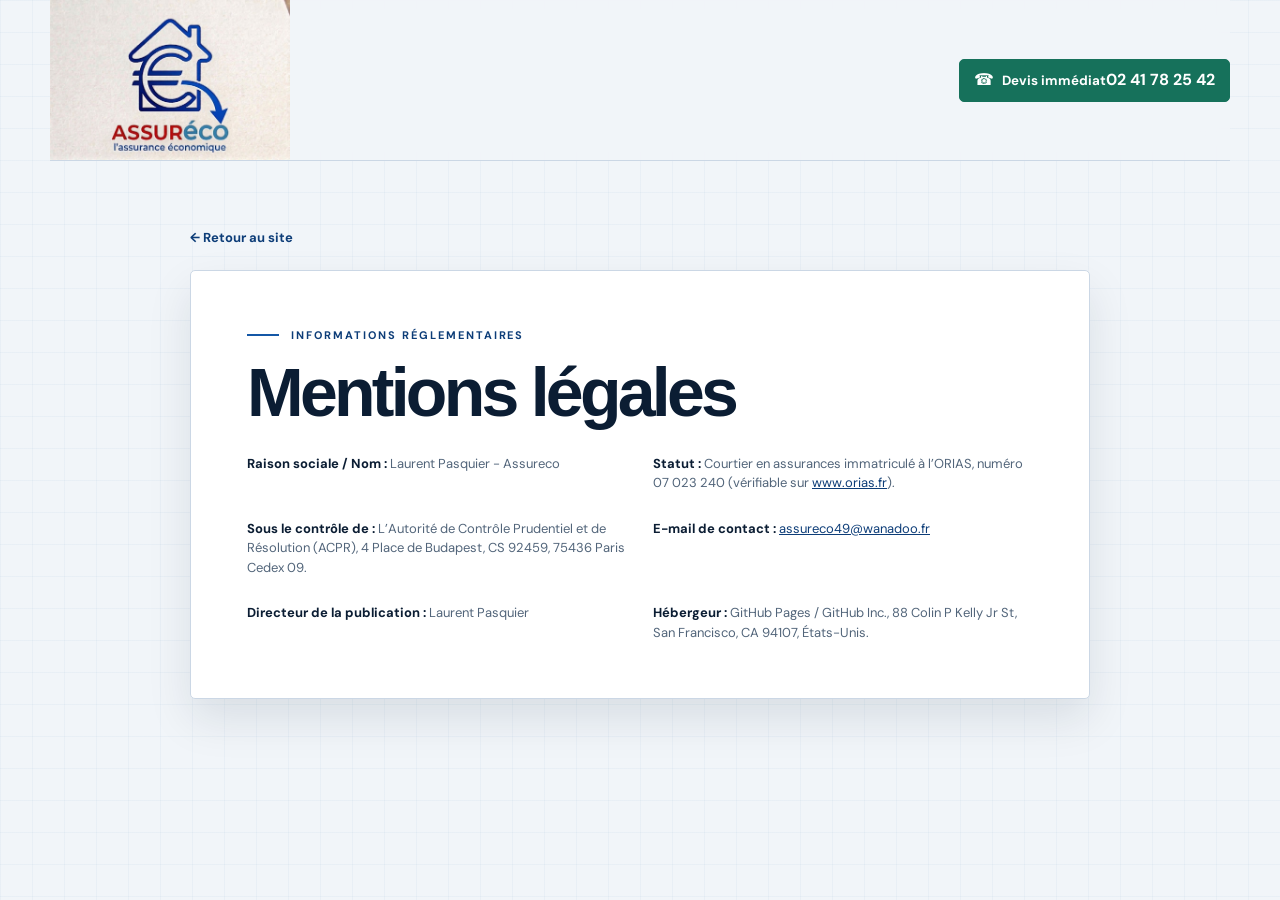
==== mentions-legales.html @ 86e26845 "Integrate complete Assureco logo sitewide" ====
<!doctype html>
<html lang="fr" class="taste-variant">
  <head>
    <meta charset="UTF-8" />
    <meta name="viewport" content="width=device-width, initial-scale=1.0" />
    <meta name="description" content="Mentions légales d’Assuréco, courtier en assurances indépendant." />
    <title>Mentions légales | Assuréco</title>
    <link rel="stylesheet" href="styles.css" />
    <link rel="stylesheet" href="taste-variant.css" />
  </head>
  <body>
    <header class="site-header">
      <a class="brand" href="index.html?variant=taste#accueil" aria-label="Assuréco, retour à l’accueil"><img class="brand-logo" src="assets/logo-assureco-complet.jpg" alt="Assuréco — L’assurance économique" width="1024" height="683" /></a>
      <a class="header-call" href="tel:+33241782542"><span aria-hidden="true">☎</span><span><small>Devis immédiat</small><strong>02 41 78 25 42</strong></span></a>
    </header>
    <main class="legal-document">
      <a class="text-link" href="index.html?variant=taste#accueil">← Retour au site</a>
      <article>
        <p class="eyebrow">Informations réglementaires</p>
        <h1>Mentions légales</h1>
        <div class="legal-content">
          <p><strong>Raison sociale / Nom :</strong> Laurent Pasquier - Assureco</p>
          <p><strong>Statut :</strong> Courtier en assurances immatriculé à l’ORIAS, numéro 07 023 240 (vérifiable sur <a href="https://www.orias.fr" target="_blank" rel="noreferrer">www.orias.fr</a>).</p>
          <p><strong>Sous le contrôle de :</strong> L’Autorité de Contrôle Prudentiel et de Résolution (ACPR), 4 Place de Budapest, CS 92459, 75436 Paris Cedex 09.</p>
          <p><strong>E-mail de contact :</strong> <a href="mailto:assureco49@wanadoo.fr">assureco49@wanadoo.fr</a></p>
          <p><strong>Directeur de la publication :</strong> Laurent Pasquier</p>
          <p><strong>Hébergeur :</strong> GitHub Pages / GitHub Inc., 88 Colin P Kelly Jr St, San Francisco, CA 94107, États-Unis.</p>
        </div>
      </article>
    </main>
  </body>
</html>
---- styles.css ----
@import url('https://fonts.googleapis.com/css2?family=DM+Sans:wght@400;500;600;700&family=Playfair+Display:wght@600;700&display=swap');

:root {
  --ink: #11233f;
  --ink-soft: #2c4262;
  --muted: #657084;
  --blue: #2d5bff;
  --blue-dark: #1f45ce;
  --blue-pale: #eaf0ff;
  --green: #15803d;
  --paper: #f7f6f2;
  --white: #ffffff;
  --line: #dce2ec;
  --shadow: 0 18px 44px rgba(17, 35, 63, 0.08);
  --radius-lg: 28px;
  --radius-md: 18px;
  --radius-sm: 12px;
}

* { box-sizing: border-box; }
html { scroll-behavior: smooth; }
body {
  margin: 0;
  min-width: 320px;
  background: var(--paper);
  color: var(--ink);
  font-family: 'DM Sans', system-ui, sans-serif;
  line-height: 1.5;
}
body::before {
  position: fixed;
  z-index: -1;
  inset: 0;
  opacity: 0.22;
  pointer-events: none;
  content: '';
  background-image: radial-gradient(rgba(17, 35, 63, 0.11) 0.7px, transparent 0.7px);
  background-size: 6px 6px;
}

a { color: inherit; }
button, input, select, textarea { font: inherit; }
button, a { -webkit-tap-highlight-color: transparent; }
button { color: inherit; }
:focus-visible { outline: 3px solid rgba(45, 91, 255, 0.45); outline-offset: 3px; }
[hidden] { display: none !important; }

.skip-link {
  position: absolute;
  z-index: 20;
  top: 12px;
  left: 12px;
  padding: 10px 14px;
  border-radius: 8px;
  background: var(--ink);
  color: var(--white);
  transform: translateY(-160%);
}
.skip-link:focus { transform: translateY(0); }

.site-header, main, .site-footer { width: min(1180px, calc(100% - 48px)); margin-inline: auto; }
.site-header {
  display: flex;
  align-items: center;
  justify-content: space-between;
  gap: 28px;
  min-height: 84px;
  border-bottom: 1px solid rgba(17, 35, 63, 0.12);
}
.brand, .footer-brand { display: inline-flex; align-items: center; gap: 10px; text-decoration: none; }
.brand-logo {
  display: block;
  width: 240px;
  max-width: 100%;
  height: auto;
}
.main-nav { display: flex; align-items: center; gap: 28px; font-size: 14px; color: var(--ink-soft); }
.main-nav a { text-decoration: none; }
.main-nav a:hover, .main-nav a:focus-visible, .text-link:hover { color: var(--blue); }
.header-call { display: inline-flex; align-items: center; gap: 8px; padding: 10px 15px; border: 1px solid var(--blue); border-radius: 11px; color: var(--blue); font-weight: 700; text-decoration: none; white-space: nowrap; }
.header-call:hover { background: var(--blue); color: var(--white); }

main { padding-bottom: 48px; }
.hero { display: grid; grid-template-columns: 1.02fr 0.98fr; gap: 58px; align-items: center; padding: 72px 0 62px; }
.eyebrow { display: flex; align-items: center; gap: 12px; margin: 0 0 16px; color: var(--blue-dark); font-size: 11px; font-weight: 700; letter-spacing: 0.18em; text-transform: uppercase; }
.eyebrow::before { width: 32px; height: 2px; background: var(--blue); content: ''; }
h1, h2, h3, p { margin-top: 0; }
h1, h2 { font-family: 'Playfair Display', Georgia, serif; font-weight: 700; letter-spacing: -0.035em; }
h1 { max-width: 620px; margin-bottom: 20px; font-size: clamp(52px, 6.5vw, 86px); line-height: 0.98; }
h1 em, h2 em { color: var(--blue); font-style: normal; }
.hero-lead { margin-bottom: 10px; color: var(--ink-soft); font-size: 22px; font-weight: 600; }
.hero-text { max-width: 500px; margin-bottom: 28px; color: var(--muted); font-size: 16px; }
.hero-actions { display: flex; flex-wrap: wrap; gap: 12px; margin-bottom: 38px; }
.button { display: inline-flex; align-items: center; justify-content: center; gap: 12px; min-height: 48px; padding: 12px 18px; border: 1px solid transparent; border-radius: 11px; cursor: pointer; font-size: 14px; font-weight: 700; text-decoration: none; transition: transform 160ms ease, background-color 160ms ease, color 160ms ease, border-color 160ms ease; }
.button:hover { transform: translateY(-2px); }
.button-primary { background: var(--blue); color: var(--white); box-shadow: 0 8px 20px rgba(45, 91, 255, 0.22); }
.button-primary:hover { background: var(--blue-dark); }
.button-secondary { border-color: var(--blue); background: transparent; color: var(--blue); }
.button-secondary:hover { background: var(--blue-pale); }
.button-quiet { border-color: var(--line); background: var(--white); color: var(--ink-soft); }
.button-submit { width: 100%; border: 0; }
.trust-points { display: grid; grid-template-columns: repeat(3, 1fr); gap: 12px; max-width: 620px; padding: 0; margin: 0; list-style: none; }
.trust-points li { display: flex; gap: 9px; align-items: flex-start; color: var(--blue); font-size: 20px; }
.trust-points strong, .trust-points small { display: block; }
.trust-points strong { color: var(--ink); font-size: 12px; line-height: 1.25; }
.trust-points small { margin-top: 3px; color: var(--muted); font-size: 10px; line-height: 1.35; }
.hero-portrait { position: relative; min-height: 500px; overflow: hidden; border-radius: var(--radius-lg); background: var(--ink); box-shadow: var(--shadow); }
.hero-portrait img { display: block; width: 100%; height: 100%; min-height: 500px; object-fit: cover; object-position: center 24%; opacity: 0.94; }
.hero-portrait::after { position: absolute; inset: 0; background: linear-gradient(180deg, rgba(17, 35, 63, 0) 42%, rgba(17, 35, 63, 0.88) 100%); content: ''; }
.portrait-caption { position: absolute; z-index: 1; bottom: 26px; left: 28px; color: var(--white); }
.portrait-caption span, .portrait-caption small { display: block; }
.portrait-caption span { font-family: 'Playfair Display', Georgia, serif; font-size: 26px; }
.portrait-caption small { color: rgba(255,255,255,0.78); font-size: 12px; letter-spacing: 0.1em; text-transform: uppercase; }
.portrait-contact { position: absolute; z-index: 1; right: 20px; bottom: 22px; display: flex; gap: 9px; align-items: flex-start; padding: 12px 14px; border-radius: 10px; background: rgba(255,255,255,0.94); color: var(--ink); font-size: 12px; font-weight: 600; line-height: 1.25; }
.portrait-contact span:first-child { color: var(--blue); font-size: 14px; }

.proof-strip { display: grid; grid-template-columns: 1fr 1px 1.1fr 1px 1fr 1px 1fr; gap: 22px; align-items: center; padding: 20px 26px; border-radius: 16px; background: var(--blue-pale); }
.proof-strip > div:not(.proof-separator) { display: flex; align-items: center; gap: 12px; }
.proof-strip strong { color: var(--ink); font-family: 'Playfair Display', Georgia, serif; font-size: 18px; white-space: nowrap; }
.proof-strip span { color: var(--muted); font-size: 11px; line-height: 1.3; }
.proof-strip .stars { color: var(--green); letter-spacing: 0.1em; }
.proof-separator { width: 1px; height: 38px; background: #b7c6df; }

.intro-section { max-width: 720px; padding: 104px 0 64px; }
.intro-section h2, .section-heading-row h2, .questionnaire-heading h2, .contact-copy h2, .reviews-section h2, .legal-section h2 { margin-bottom: 15px; font-size: clamp(36px, 4.5vw, 58px); line-height: 1.03; }
.intro-section > p:last-child { max-width: 640px; margin-bottom: 0; color: var(--muted); font-size: 16px; }

.services-section { padding: 34px 0 72px; }
.section-heading-row { display: flex; align-items: flex-end; justify-content: space-between; gap: 28px; margin-bottom: 32px; }
.selection-note { display: flex; gap: 10px; align-items: flex-start; max-width: 310px; color: var(--blue); }
.selection-note > span:first-child { font-size: 22px; line-height: 1; }
.selection-note strong, .selection-note small { display: block; }
.selection-note strong { color: var(--ink-soft); font-size: 13px; line-height: 1.25; }
.selection-note small { margin-top: 4px; color: var(--muted); font-size: 11px; }
.service-groups { display: grid; grid-template-columns: 1fr 1.28fr; gap: 36px; }
.service-group h3 { display: flex; align-items: center; gap: 12px; margin-bottom: 14px; font-family: 'Playfair Display', Georgia, serif; font-size: 19px; }
.service-group h3::after { height: 1px; flex: 1; background: var(--line); content: ''; }
.service-group-special { padding-left: 36px; border-left: 1px solid var(--line); }
.service-grid { display: grid; grid-template-columns: repeat(2, 1fr); gap: 12px; }
.service-group-special .service-grid { grid-template-columns: repeat(3, 1fr); }
.service-card { display: flex; flex-direction: column; align-items: flex-start; min-height: 142px; padding: 17px; border: 1px solid var(--line); border-radius: 14px; background: rgba(255,255,255,0.64); color: var(--ink); cursor: pointer; text-align: left; transition: transform 160ms ease, border-color 160ms ease, box-shadow 160ms ease, background 160ms ease; }
.service-card:hover { border-color: rgba(45,91,255,0.45); background: var(--white); box-shadow: 0 12px 26px rgba(17,35,63,0.07); transform: translateY(-3px); }
.service-card[aria-expanded="true"] { border-color: var(--blue); background: var(--blue-pale); }
.service-icon { display: grid; place-items: center; width: 37px; height: 37px; margin-bottom: 15px; border-radius: 50%; background: var(--blue-pale); color: var(--blue); font-size: 19px; }
.service-card strong { font-family: 'Playfair Display', Georgia, serif; font-size: 17px; line-height: 1.1; }
.service-card small { max-width: 160px; margin-top: 6px; color: var(--muted); font-size: 11px; line-height: 1.35; }
.service-arrow { align-self: flex-end; margin-top: auto; color: var(--blue); font-size: 20px; line-height: 1; }

.questionnaire-shell { padding: 46px 0 70px; border-top: 1px solid var(--line); }
.questionnaire-heading { display: flex; align-items: flex-end; justify-content: space-between; gap: 28px; margin-bottom: 30px; }
.questionnaire-heading > div { max-width: 700px; }
.questionnaire-heading p:last-child { margin: 0; color: var(--muted); }
.form-panel { padding: 28px; border: 1px solid var(--line); border-radius: var(--radius-md); background: var(--white); box-shadow: var(--shadow); }
.form-panel h3 { margin-bottom: 4px; font-family: 'Playfair Display', Georgia, serif; font-size: 27px; }
.form-panel > p { margin-bottom: 26px; color: var(--muted); }
.form-fieldset { padding: 22px; margin: 0 0 18px; border: 1px solid var(--line); border-radius: 14px; }
.form-fieldset legend { padding: 0 8px; color: var(--blue-dark); font-family: 'Playfair Display', Georgia, serif; font-size: 18px; font-weight: 700; }
.form-grid { display: grid; gap: 16px; }
.form-grid-two { grid-template-columns: repeat(2, minmax(0, 1fr)); }
.field { display: flex; flex-direction: column; gap: 7px; }
.field label { color: var(--ink-soft); font-size: 12px; font-weight: 700; }
.field label span { color: #b42318; }
.field input, .field select, .field textarea { width: 100%; border: 1px solid #cbd5e1; border-radius: 9px; background: #fbfcff; color: var(--ink); padding: 11px 12px; }
.field textarea { min-height: 90px; resize: vertical; }
.field input:hover, .field select:hover, .field textarea:hover { border-color: #9cadd1; }
.field input:focus, .field select:focus, .field textarea:focus { border-color: var(--blue); outline: 3px solid rgba(45,91,255,0.12); }
.field input[aria-invalid="true"], .field select[aria-invalid="true"], .field textarea[aria-invalid="true"] { border-color: #b42318; }
.field-error { min-height: 16px; color: #b42318; font-size: 11px; }
.form-privacy { margin: 8px 0 18px; color: var(--muted); font-size: 11px; }
.form-privacy a { color: var(--blue-dark); }
.form-status { min-height: 0; margin: 0 0 14px; border-radius: 10px; font-size: 13px; }
.form-status.success, .form-status.error { padding: 12px 14px; }
.form-status.success { background: #ecfdf3; color: #166534; }
.form-status.error { background: #fff1f2; color: #9f1239; }
.button-submit[disabled] { cursor: progress; opacity: 0.62; transform: none; }

.contact-section { display: grid; grid-template-columns: 0.9fr 1.1fr; gap: 54px; align-items: start; padding: 72px 0; border-top: 1px solid var(--line); }
.contact-base-content { display: contents; }
.contact-copy p:not(.eyebrow) { max-width: 450px; color: var(--muted); }
.contact-details { display: grid; gap: 12px; margin-top: 28px; }
.contact-details a { display: flex; gap: 12px; align-items: center; color: var(--blue); text-decoration: none; }
.contact-details a > span:first-child { display: grid; place-items: center; width: 38px; height: 38px; border-radius: 50%; background: var(--blue-pale); }
.contact-details strong, .contact-details small { display: block; }
.contact-details strong { color: var(--ink); font-size: 14px; }
.contact-details small { color: var(--muted); font-size: 11px; }
.contact-form { padding: 28px; border-radius: var(--radius-md); background: var(--ink); box-shadow: var(--shadow); }
.contact-form .field label { color: rgba(255,255,255,0.88); }
.contact-form .field input, .contact-form .field textarea { border-color: rgba(255,255,255,0.16); background: rgba(255,255,255,0.08); color: var(--white); }
.contact-form .field input::placeholder, .contact-form .field textarea::placeholder { color: rgba(255,255,255,0.55); }
.contact-form .form-privacy { color: rgba(255,255,255,0.65); }
.contact-form .form-privacy a { color: #bcd0ff; }

.reviews-section { padding: 28px 0 72px; }
.text-link { color: var(--blue-dark); font-size: 13px; font-weight: 700; text-decoration: none; }
.review-grid { display: grid; grid-template-columns: repeat(3, 1fr); gap: 14px; }
.review-grid figure { padding: 22px; margin: 0; border: 1px solid var(--line); border-radius: 14px; background: rgba(255,255,255,0.6); }
.review-stars { margin-bottom: 15px; color: var(--green); letter-spacing: 0.12em; }
.review-grid blockquote { margin: 0 0 16px; color: var(--ink-soft); font-family: 'Playfair Display', Georgia, serif; font-size: 17px; line-height: 1.3; }
.review-grid figcaption { color: var(--muted); font-size: 12px; }

.legal-section { padding: 54px 0; border-top: 1px solid var(--line); scroll-margin-top: 24px; }
.legal-content { display: grid; grid-template-columns: repeat(3, 1fr); gap: 26px; }
.legal-content p { margin: 0; color: var(--muted); font-size: 13px; }
.legal-content strong { color: var(--ink); }
.legal-content a { color: var(--blue-dark); }

.site-footer { display: grid; grid-template-columns: 1.1fr 1.5fr 1fr; gap: 25px; align-items: start; padding: 30px 0 46px; border-top: 1px solid var(--line); }
.site-footer nav, .footer-contact { display: flex; flex-wrap: wrap; gap: 9px 18px; color: var(--muted); font-size: 11px; }
.site-footer nav a, .footer-contact a { text-decoration: none; }
.site-footer nav a:hover, .footer-contact a:hover { color: var(--blue); }
.footer-socials { display: flex; flex-direction: column; gap: 5px; color: var(--ink-soft); font-size: 12px; font-weight: 700; }
.footer-meta { grid-column: 1 / -1; margin: 6px 0 0; color: var(--muted); font-size: 10px; }
.mobile-actions { display: none; }

.cookie-banner { position: fixed; z-index: 20; right: clamp(16px, 3vw, 36px); bottom: 24px; left: clamp(16px, 3vw, 36px); display: grid; grid-template-columns: minmax(0, 1fr) auto; gap: 22px; align-items: end; padding: 20px 22px; border: 1px solid rgba(255,255,255,0.14); border-radius: 18px; background: var(--ink); color: var(--white); box-shadow: 0 18px 50px rgba(17,35,63,0.28); }
.cookie-banner[hidden], .cookie-settings[hidden], .cookie-manage[hidden] { display: none; }
.cookie-banner .eyebrow { margin-bottom: 7px; color: #b9c8ff; }
.cookie-banner h2 { margin: 0 0 8px; color: var(--white); font-family: 'Playfair Display', Georgia, serif; font-size: clamp(22px, 2.5vw, 30px); }
.cookie-banner p { max-width: 68ch; margin: 0; color: rgba(255,255,255,0.78); font-size: 12px; line-height: 1.55; }
.cookie-actions { display: flex; flex-wrap: wrap; justify-content: flex-end; gap: 9px; }
.cookie-actions .button, .cookie-settings .button { min-height: 44px; padding: 11px 15px; font-size: 11px; }
.cookie-button-choice { border: 1px solid var(--blue); background: var(--blue); color: var(--white); }
.cookie-button-choice:hover { background: #234ad8; }
.cookie-button-secondary { border: 1px solid rgba(255,255,255,0.3); background: transparent; color: var(--white); }
.cookie-button-secondary:hover { border-color: rgba(255,255,255,0.72); background: rgba(255,255,255,0.08); }
.cookie-settings { grid-column: 1 / -1; display: grid; grid-template-columns: minmax(0, 1fr) auto; gap: 7px 22px; padding-top: 16px; border-top: 1px solid rgba(255,255,255,0.16); }
.cookie-settings p { grid-column: 1; }
.cookie-settings .button { grid-column: 2; grid-row: 1 / span 2; align-self: center; }
.cookie-manage { position: fixed; z-index: 19; right: 20px; bottom: 20px; min-height: 40px; padding: 9px 13px; border: 1px solid rgba(17,35,63,0.2); border-radius: 10px; background: var(--white); color: var(--ink); box-shadow: 0 8px 22px rgba(17,35,63,0.16); font-size: 11px; font-weight: 700; }
.cookie-manage:hover { border-color: var(--blue); color: var(--blue-dark); }

@media (max-width: 950px) {
  .site-header, main, .site-footer { width: min(100% - 32px, 760px); }
  .main-nav { gap: 16px; }
  .hero { grid-template-columns: 1fr; gap: 34px; padding-top: 54px; }
  .hero-portrait { min-height: 430px; }
  .hero-portrait img { min-height: 430px; }
  .service-groups { grid-template-columns: 1fr; }
  .service-group-special { padding-left: 0; border-left: 0; }
  .legal-content { grid-template-columns: 1fr; }
}

@media (max-width: 650px) {
  body { padding-bottom: 66px; }
  .site-header { min-height: 72px; gap: 10px; }
  .main-nav { display: none; }
  .header-call { padding: 9px 10px; font-size: 12px; }
  .brand-logo { width: 172px; }
  .hero { padding: 42px 0 42px; }
  h1 { font-size: clamp(46px, 15vw, 68px); }
  .hero-lead { font-size: 18px; }
  .hero-text { font-size: 14px; }
  .hero-actions, .button { width: 100%; }
  .trust-points { grid-template-columns: 1fr; gap: 12px; }
  .hero-portrait, .hero-portrait img { min-height: 390px; }
  .proof-strip { grid-template-columns: 1fr 1fr; gap: 18px 12px; padding: 18px; }
  .proof-separator { display: none; }
  .proof-strip > div:not(.proof-separator) { align-items: flex-start; }
  .proof-strip strong { font-size: 15px; }
  .proof-strip span { font-size: 10px; }
  .intro-section { padding: 70px 0 42px; }
  .section-heading-row, .questionnaire-heading { align-items: flex-start; flex-direction: column; gap: 16px; }
  .selection-note { max-width: none; }
  .service-grid, .service-group-special .service-grid, .review-grid { grid-template-columns: repeat(2, 1fr); }
  .service-card { min-height: 136px; padding: 14px; }
  .service-card strong { font-size: 15px; }
  .service-card small { font-size: 10px; }
  .form-panel, .contact-form { padding: 18px; }
  .form-fieldset { padding: 17px 14px; }
  .form-grid-two, .contact-section { grid-template-columns: 1fr; }
  .contact-section { gap: 28px; padding: 54px 0; }
  .contact-copy h2, .reviews-section h2, .legal-section h2 { font-size: 39px; }
  .site-footer { grid-template-columns: 1fr; gap: 18px; padding-bottom: 90px; }
  .footer-meta { grid-column: auto; }
  .mobile-actions { position: fixed; z-index: 15; right: 12px; bottom: 12px; left: 12px; display: grid; grid-template-columns: 1fr 1fr; gap: 8px; padding: 8px; border: 1px solid rgba(255,255,255,0.15); border-radius: 14px; background: rgba(17,35,63,0.96); box-shadow: 0 14px 30px rgba(17,35,63,0.22); }
  .mobile-actions a { display: flex; align-items: center; justify-content: center; gap: 7px; min-height: 40px; border-radius: 9px; color: var(--white); font-size: 12px; font-weight: 700; text-decoration: none; }
  .mobile-actions a:first-child { background: var(--blue); }
  .mobile-actions a:last-child { background: rgba(255,255,255,0.12); }
  .cookie-banner { right: 12px; bottom: 12px; left: 12px; grid-template-columns: 1fr; max-height: calc(100vh - 24px); overflow: auto; padding: 18px; }
  .cookie-actions { display: grid; grid-template-columns: 1fr; justify-content: stretch; }
  .cookie-actions .button { width: 100%; }
  .cookie-settings { grid-template-columns: 1fr; }
  .cookie-settings p { grid-column: 1; }
  .cookie-settings .button { grid-column: 1; grid-row: auto; width: 100%; }
  .cookie-manage { right: 12px; bottom: 84px; }
}

@media (max-width: 360px) {
  .site-header { flex-wrap: wrap; justify-content: center; padding-block: 10px; }
  .site-header .brand { flex-basis: 100%; justify-content: center; }
  .site-header .header-call { margin-inline: auto; }
}

@media (prefers-reduced-motion: reduce) {
  html { scroll-behavior: auto; }
  *, *::before, *::after { transition-duration: 0.01ms !important; animation-duration: 0.01ms !important; }
}
---- taste-variant.css ----
/* Variant direction: blueprint premium for a regulated local insurance cabinet. */

.taste-only {
  display: none;
}

html.taste-variant .intro-base-content,
html.taste-variant .contact-base-content,
html.taste-variant .portrait-contact-base,
html.taste-variant .reviews-link-base,
html.taste-variant .base-legal-nav,
html.taste-variant .legal-section {
  display: none;
}

html.taste-variant .intro-profile,
html.taste-variant .portrait-contact-taste,
html.taste-variant .callback-module,
html.taste-variant .google-review-badge {
  display: block;
}

html.taste-variant .taste-legal-nav {
  display: flex;
}

html.taste-variant {
  --paper: #f1f5f9;
  --white: #ffffff;
  --ink: #0b1d33;
  --ink-soft: #203955;
  --muted: #52657a;
  --line: #cbd7e5;
  --blue: #1457a6;
  --blue-dark: #0d3d78;
  --blue-pale: #e2edf9;
  --green: #16715b;
  --radius-md: 5px;
  --shadow: 0 20px 45px rgba(11, 29, 51, 0.1);
}

html.taste-variant body {
  background:
    linear-gradient(90deg, rgba(20, 87, 166, 0.035) 1px, transparent 1px),
    linear-gradient(rgba(20, 87, 166, 0.035) 1px, transparent 1px),
    var(--paper);
  background-size: 32px 32px;
}

html.taste-variant .site-header {
  min-height: 70px;
  border-bottom-color: var(--line);
  background: rgba(241, 245, 249, 0.92);
  backdrop-filter: blur(12px);
}

html.taste-variant .main-nav a {
  color: var(--ink-soft);
  font-size: 11px;
  letter-spacing: 0.04em;
  text-transform: uppercase;
}

html.taste-variant .header-call,
html.taste-variant .button-primary {
  border-radius: 5px;
  box-shadow: none;
}

html.taste-variant .header-call {
  display: grid;
  grid-template-columns: auto 1fr;
  grid-template-rows: auto auto;
  column-gap: 8px;
  row-gap: 1px;
  padding: 8px 14px;
  border-color: var(--green);
  background: var(--green);
  color: var(--white);
}

html.taste-variant .header-call:hover {
  border-color: #0f5948;
  background: #0f5948;
  color: var(--white);
}

html.taste-variant .header-call > span:first-child {
  grid-row: 1 / 3;
  align-self: center;
}

html.taste-variant .header-call-label {
  display: block;
  color: rgba(255, 255, 255, 0.82);
  font-size: 9px;
  letter-spacing: 0.08em;
  line-height: 1;
  text-transform: uppercase;
}

html.taste-variant .header-call-number {
  display: block;
  font-size: 16px;
  line-height: 1.15;
}

html.taste-variant .hero {
  grid-template-columns: minmax(0, 1.08fr) minmax(310px, 0.92fr);
  gap: clamp(34px, 7vw, 110px);
  padding-top: 64px;
}

html.taste-variant .hero h1,
html.taste-variant .intro-section h2,
html.taste-variant .services-section h2,
html.taste-variant .questionnaire-heading h2,
html.taste-variant .contact-copy h2,
html.taste-variant .reviews-section h2,
html.taste-variant .legal-section h2,
html.taste-variant .form-panel h3,
html.taste-variant .section-heading-row h2 {
  font-family: Arial, Helvetica, sans-serif;
  letter-spacing: -0.055em;
}

html.taste-variant .hero h1 {
  max-width: 650px;
  font-size: clamp(50px, 7vw, 92px);
  line-height: 0.94;
}

html.taste-variant .hero h1 em {
  color: var(--blue);
  font-style: normal;
}

html.taste-variant .hero-brand-message {
  display: grid;
  gap: 3px;
  margin: 16px 0 18px;
  color: var(--ink-soft);
}

html.taste-variant .hero-brand-message p {
  margin: 0;
  font-size: 14px;
  line-height: 1.35;
}

html.taste-variant .hero-brand-message p:first-child {
  color: var(--ink);
  font-size: 16px;
}

html.taste-variant .hero-brand-message strong {
  color: var(--blue);
}

html.taste-variant .hero-brand-message p:last-child {
  color: var(--blue-dark);
  max-width: 520px;
  font-size: clamp(30px, 4vw, 52px);
  font-weight: 800;
  letter-spacing: -0.065em;
  line-height: 0.98;
}

html.taste-variant .hero-lead {
  max-width: 390px;
  color: var(--ink-soft);
}

html.taste-variant .hero-actions .button {
  border-radius: 5px;
}

html.taste-variant .hero-actions .button-secondary {
  border-color: var(--ink);
  background: var(--ink);
  color: var(--white);
}

html.taste-variant .hero-actions .button-secondary:hover {
  border-color: var(--ink-soft);
  background: var(--ink-soft);
}

html.taste-variant .hero-callout {
  display: grid;
  grid-template-columns: auto 1fr;
  gap: 2px 14px;
  max-width: 470px;
  margin: -12px 0 28px;
  padding: 15px 18px;
  border-radius: 5px;
  background: var(--green);
  color: var(--white);
  box-shadow: 0 12px 24px rgba(22, 113, 91, 0.16);
}

html.taste-variant .hero-callout-label {
  align-self: center;
  color: rgba(255, 255, 255, 0.8);
  font-size: 10px;
  font-weight: 700;
  letter-spacing: 0.12em;
  text-transform: uppercase;
}

html.taste-variant .hero-callout-number {
  color: var(--white);
  font-size: 24px;
  font-weight: 700;
  line-height: 1.05;
  text-decoration: none;
  white-space: nowrap;
}

html.taste-variant .hero-callout-note {
  grid-column: 1 / -1;
  color: rgba(255, 255, 255, 0.78);
  font-size: 11px;
}

html.taste-variant .hero-portrait {
  min-height: 520px;
  border: 1px solid var(--line);
  border-radius: 5px;
  box-shadow: var(--shadow);
  transform: translateY(18px);
}

html.taste-variant .hero-portrait::after {
  background: linear-gradient(180deg, transparent 48%, rgba(11, 29, 51, 0.72));
}

html.taste-variant .hero-portrait img {
  min-height: 520px;
  filter: saturate(0.82) contrast(1.04);
}

html.taste-variant .proof-strip {
  border-color: var(--line);
  background: var(--ink);
  box-shadow: 0 12px 30px rgba(11, 29, 51, 0.06);
}

html.taste-variant .proof-strip strong {
  color: var(--white);
}

html.taste-variant .proof-strip span {
  color: rgba(255, 255, 255, 0.72);
}

html.taste-variant .proof-strip .stars {
  color: #e2b23c;
}

html.taste-variant .proof-separator {
  background: rgba(255, 255, 255, 0.24);
}

html.taste-variant .intro-section {
  max-width: none;
  padding: 64px clamp(18px, 4vw, 54px) 72px;
  background: var(--white);
}

html.taste-variant .intro-profile {
  max-width: 820px;
}

html.taste-variant .profile-symbol {
  margin-bottom: 12px;
  color: var(--blue);
  font-size: 27px;
  line-height: 1;
}

html.taste-variant .intro-profile h2 {
  max-width: 740px;
  margin-bottom: 20px;
  font-size: clamp(36px, 5vw, 64px);
  line-height: 0.98;
}

html.taste-variant .intro-profile p:not(.eyebrow):not(.profile-symbol) {
  max-width: 720px;
  margin-bottom: 13px;
  color: var(--muted);
  font-size: 16px;
}

html.taste-variant .intro-profile p strong {
  color: var(--ink);
}

html.taste-variant .service-card {
  min-height: 154px;
  border-radius: 5px;
  border-color: var(--line);
  background: var(--white);
  color: var(--ink);
  box-shadow: none;
  transition: transform 180ms ease, border-color 180ms ease, background 180ms ease;
}

html.taste-variant .service-card:hover,
html.taste-variant .service-card:focus-visible {
  border-color: var(--blue);
  background: var(--white);
  transform: translateY(-3px);
}

html.taste-variant .service-card[aria-expanded="true"] {
  border-color: var(--ink);
  background: var(--ink);
  color: var(--white);
}

html.taste-variant .service-card[aria-expanded="true"] small {
  color: rgba(255, 255, 255, 0.76);
}

html.taste-variant .service-card[aria-expanded="true"] .service-icon,
html.taste-variant .service-card[aria-expanded="true"] .service-arrow {
  background: rgba(255, 255, 255, 0.12);
  color: #a9caff;
}

html.taste-variant .service-group-special {
  padding-left: 30px;
  border-left-color: var(--line);
}

html.taste-variant .form-panel,
html.taste-variant .contact-form {
  border-radius: 5px;
  box-shadow: var(--shadow);
}

html.taste-variant .form-fieldset {
  border-radius: 5px;
}

html.taste-variant .taste-form-wizard {
  margin-bottom: 22px;
}

html.taste-variant .taste-form-progress {
  display: grid;
  grid-template-columns: repeat(3, minmax(0, 1fr));
  gap: 8px;
  padding: 0;
  margin: 0 0 22px;
  list-style: none;
}

html.taste-variant .taste-progress-step {
  display: flex;
  gap: 8px;
  align-items: center;
  width: 100%;
  min-height: 42px;
  padding: 8px 10px;
  border: 1px solid var(--line);
  border-radius: 5px;
  background: var(--white);
  color: var(--muted);
  cursor: pointer;
  font-size: 11px;
  font-weight: 700;
  text-align: left;
}

html.taste-variant .taste-progress-step span {
  display: grid;
  place-items: center;
  width: 23px;
  height: 23px;
  flex: 0 0 auto;
  border-radius: 50%;
  background: var(--blue-pale);
  color: var(--blue-dark);
  font-size: 11px;
}

html.taste-variant .taste-progress-step.is-active {
  border-color: var(--ink);
  background: var(--ink);
  color: var(--white);
}

html.taste-variant .taste-progress-step.is-active span {
  background: var(--green);
  color: var(--white);
}

html.taste-variant .taste-progress-step.is-complete {
  border-color: var(--green);
  color: var(--green);
}

html.taste-variant .taste-progress-step:disabled {
  cursor: default;
  opacity: 0.58;
}

html.taste-variant .taste-form-step[hidden] {
  display: none;
}

html.taste-variant .taste-form-step .form-fieldset:last-child {
  margin-bottom: 0;
}

html.taste-variant .taste-step-note {
  padding: 18px;
  margin: 0;
  border: 1px dashed var(--line);
  color: var(--muted);
  font-size: 13px;
}

html.taste-variant .taste-form-navigation {
  display: flex;
  justify-content: space-between;
  gap: 12px;
  margin-top: 20px;
}

html.taste-variant .taste-form-navigation .button {
  min-width: 150px;
}

html.taste-variant .services-section,
html.taste-variant .contact-section,
html.taste-variant .reviews-section {
  padding-right: clamp(18px, 3vw, 40px);
  padding-left: clamp(18px, 3vw, 40px);
  background: #f8f9fa;
  border-top: 1px solid var(--line);
}

html.taste-variant .services-section {
  padding-top: 72px;
  padding-bottom: 88px;
}

html.taste-variant .contact-section {
  padding-top: 88px;
  padding-bottom: 88px;
}

html.taste-variant .reviews-section {
  padding-top: 78px;
  padding-bottom: 88px;
}

html.taste-variant .contact-form {
  background: var(--ink);
}

html.taste-variant .callback-module {
  display: grid;
  grid-template-columns: minmax(0, 0.86fr) minmax(0, 1.14fr);
  gap: 44px;
  grid-column: 1 / -1;
  width: 100%;
}

html.taste-variant .callback-copy h2 {
  max-width: 540px;
  margin-bottom: 16px;
  font-family: Arial, Helvetica, sans-serif;
  font-size: clamp(38px, 4.5vw, 60px);
  letter-spacing: -0.055em;
  line-height: 0.98;
}

html.taste-variant .callback-copy > p:not(.eyebrow) {
  max-width: 430px;
  color: var(--muted);
}

html.taste-variant .callback-phone {
  display: inline-flex;
  gap: 12px;
  align-items: center;
  margin-top: 20px;
  color: var(--green);
  text-decoration: none;
}

html.taste-variant .callback-phone > span:first-child {
  display: grid;
  place-items: center;
  width: 42px;
  height: 42px;
  border-radius: 50%;
  background: var(--green);
  color: var(--white);
}

html.taste-variant .callback-phone strong,
html.taste-variant .callback-phone small {
  display: block;
}

html.taste-variant .callback-phone strong {
  color: var(--ink);
  font-size: 18px;
}

html.taste-variant .callback-phone small {
  color: var(--muted);
  font-size: 11px;
}

html.taste-variant .callback-form {
  display: grid;
  gap: 15px;
  padding: 26px;
  border-radius: 5px;
  background: var(--ink);
  box-shadow: var(--shadow);
}

html.taste-variant .callback-form .field label {
  color: rgba(255, 255, 255, 0.88);
}

html.taste-variant .callback-form .field input,
html.taste-variant .callback-form .field select,
html.taste-variant .callback-form .field textarea {
  border-color: rgba(255, 255, 255, 0.16);
  background: rgba(255, 255, 255, 0.08);
  color: var(--white);
}

html.taste-variant .callback-form .form-privacy {
  margin: 0;
  color: rgba(255, 255, 255, 0.65);
}

html.taste-variant .callback-form .button-submit {
  margin-top: 2px;
}

html.taste-variant .google-review-badge {
  display: inline-flex;
  gap: 10px;
  align-items: center;
  padding: 10px 13px;
  border: 1px solid #e4d29a;
  border-radius: 5px;
  background: #fffaf0;
  color: var(--ink);
  text-decoration: none;
}

html.taste-variant .google-review-badge .badge-stars {
  color: #d79b16;
  letter-spacing: 0.08em;
}

html.taste-variant .google-review-badge strong,
html.taste-variant .google-review-badge small {
  display: block;
}

html.taste-variant .google-review-badge strong {
  font-size: 13px;
}

html.taste-variant .google-review-badge small {
  color: var(--muted);
  font-size: 10px;
}

html.taste-variant .review-grid figure {
  border-radius: 5px;
  background: #fffdf7;
  box-shadow: none;
}

html.taste-variant .review-grid .review-stars {
  margin-bottom: 15px;
  color: #f4b400;
  font-size: 18px;
  font-weight: 800;
  letter-spacing: 0.14em;
  line-height: 1;
  text-shadow: 0 1px 0 rgba(116, 75, 0, 0.18);
}

html.taste-variant .site-footer {
  border-top-color: var(--line);
}

html.taste-variant .cookie-banner {
  border-radius: 5px;
  gap: 12px;
  padding: 12px 16px;
}

html.taste-variant .cookie-banner h2 {
  margin-bottom: 3px;
  font-size: clamp(18px, 2vw, 24px);
}

html.taste-variant .cookie-banner p {
  font-size: 11px;
  line-height: 1.35;
}

html.taste-variant .cookie-actions .button,
html.taste-variant .cookie-settings .button {
  min-height: 36px;
  padding: 8px 12px;
}

html.taste-variant .legal-document {
  width: min(900px, calc(100% - 48px));
  margin: 0 auto;
  padding: 64px 0 96px;
}

html.taste-variant .legal-document > .text-link {
  display: inline-block;
  margin-bottom: 22px;
}

html.taste-variant .legal-document article {
  padding: clamp(24px, 5vw, 56px);
  border: 1px solid var(--line);
  border-radius: 5px;
  background: var(--white);
  box-shadow: var(--shadow);
}

html.taste-variant .legal-document h1 {
  max-width: 700px;
  margin-bottom: 28px;
  font-family: Arial, Helvetica, sans-serif;
  font-size: clamp(40px, 6vw, 68px);
  letter-spacing: -0.055em;
  line-height: 0.98;
}

html.taste-variant .legal-document .legal-content {
  grid-template-columns: 1fr 1fr;
}

html.taste-variant .legal-document .legal-copy {
  max-width: 680px;
}

html.taste-variant .legal-document .legal-copy p {
  margin-bottom: 18px;
  color: var(--muted);
  font-size: 15px;
}

html.taste-variant .legal-document a {
  color: var(--blue-dark);
}

@media (max-width: 950px) {
  html.taste-variant .hero {
    grid-template-columns: 1fr;
  }

  html.taste-variant .hero-portrait {
    transform: none;
  }

  html.taste-variant .service-group-special {
    padding-left: 0;
    border-left: 0;
  }
}

@media (max-width: 650px) {
  html.taste-variant .hero {
    padding-top: 42px;
  }

  html.taste-variant .cookie-manage {
    top: 80px;
    right: 12px;
    bottom: auto;
  }

  html.taste-variant .hero h1 {
    font-size: clamp(48px, 15vw, 70px);
  }

  html.taste-variant .hero-portrait,
  html.taste-variant .hero-portrait img {
    min-height: 390px;
  }

  html.taste-variant .hero-brand-message p:last-child {
    font-size: clamp(28px, 9vw, 42px);
  }

  html.taste-variant .callback-module {
    grid-template-columns: 1fr;
    gap: 28px;
  }

  html.taste-variant .services-section,
  html.taste-variant .contact-section,
  html.taste-variant .reviews-section {
    padding-right: 16px;
    padding-left: 16px;
  }

  html.taste-variant .legal-document {
    width: min(100% - 32px, 760px);
    padding-top: 42px;
  }

  html.taste-variant .legal-document .legal-content {
    grid-template-columns: 1fr;
  }
}

@media (prefers-reduced-motion: reduce) {
  html.taste-variant .service-card {
    transition: none;
  }
}
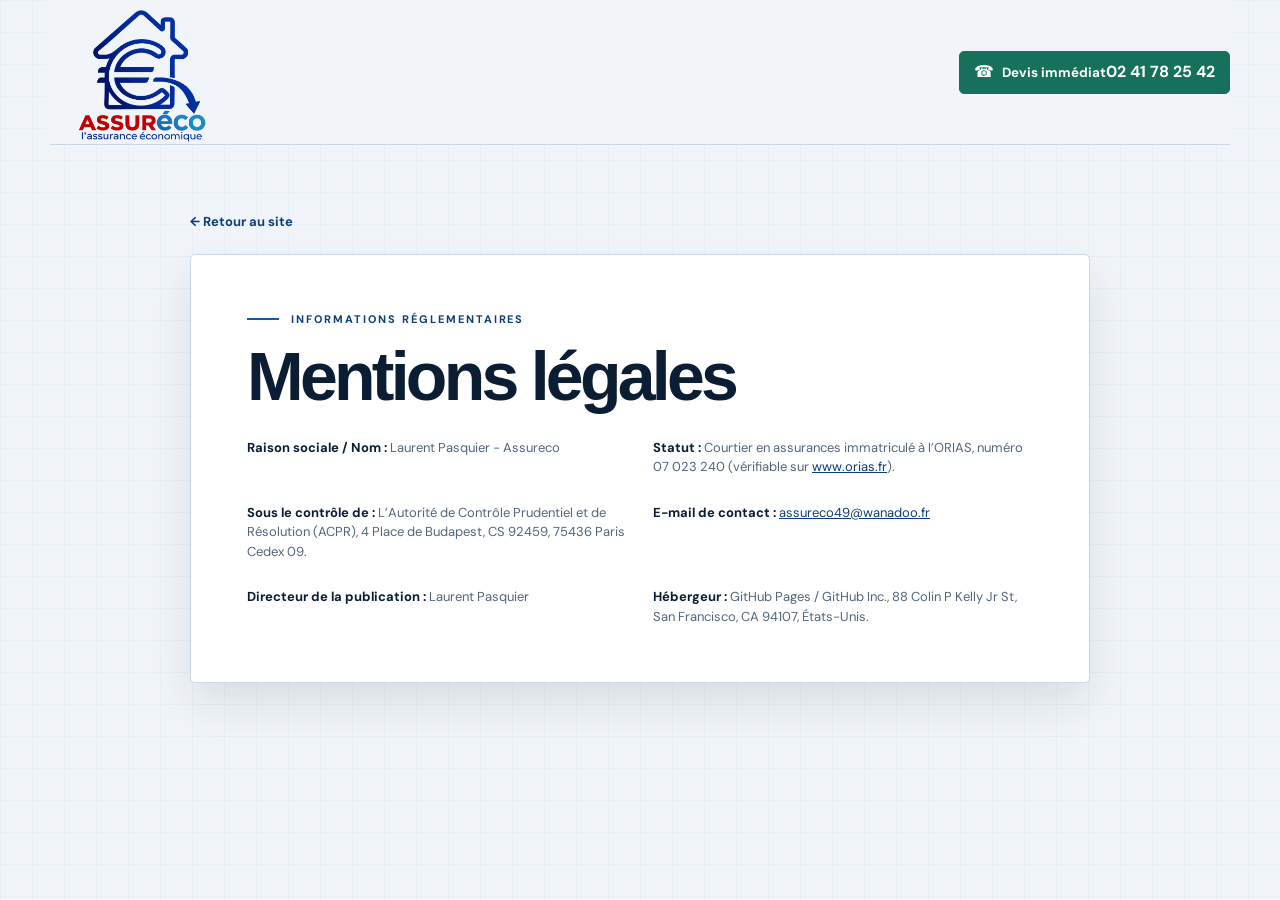
==== commit 6be57304: "Use transparent Assureco logo" ====
--- a/mentions-legales.html
+++ b/mentions-legales.html
@@ -10,7 +10,7 @@
   </head>
   <body>
     <header class="site-header">
-      <a class="brand" href="index.html?variant=taste#accueil" aria-label="Assuréco, retour à l’accueil"><img class="brand-logo" src="assets/logo-assureco-complet.jpg" alt="Assuréco — L’assurance économique" width="1024" height="683" /></a>
+      <a class="brand" href="index.html?variant=taste#accueil" aria-label="Assuréco, retour à l’accueil"><img class="brand-logo" src="assets/logo-assureco-transparent.png" alt="Assuréco — L’assurance économique" width="1421" height="1107" /></a>
       <a class="header-call" href="tel:+33241782542"><span aria-hidden="true">☎</span><span><small>Devis immédiat</small><strong>02 41 78 25 42</strong></span></a>
     </header>
     <main class="legal-document">
--- a/styles.css
+++ b/styles.css
@@ -70,7 +70,7 @@
 .brand, .footer-brand { display: inline-flex; align-items: center; gap: 10px; text-decoration: none; }
 .brand-logo {
   display: block;
-  width: 240px;
+  width: 185px;
   max-width: 100%;
   height: auto;
 }
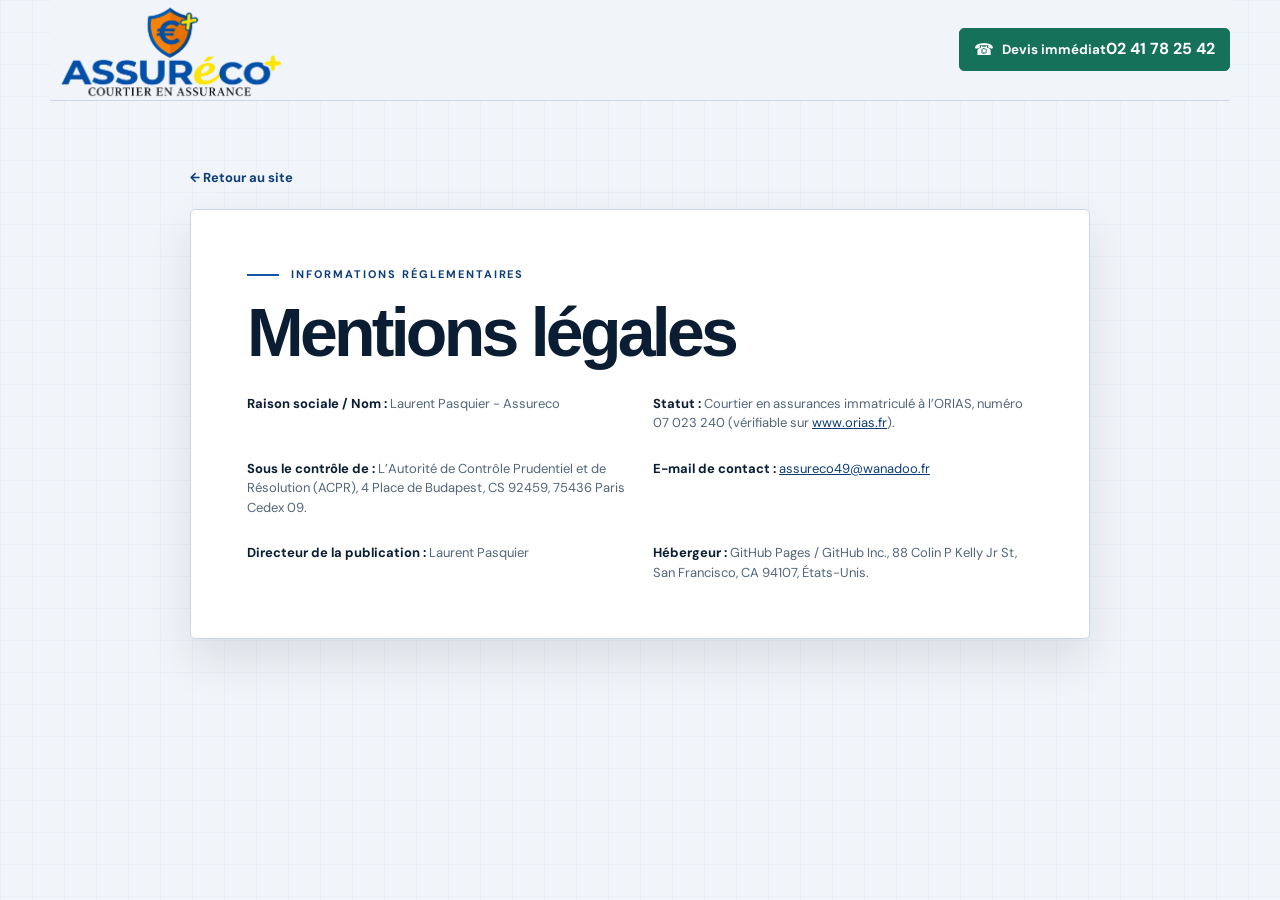
==== commit 27c859b5: "Replace site branding with Assureco eco plus logo" ====
--- a/mentions-legales.html
+++ b/mentions-legales.html
@@ -4,13 +4,14 @@
     <meta charset="UTF-8" />
     <meta name="viewport" content="width=device-width, initial-scale=1.0" />
     <meta name="description" content="Mentions légales d’Assuréco, courtier en assurances indépendant." />
+    <link rel="icon" type="image/png" href="assets/assureco-favicon.png" />
     <title>Mentions légales | Assuréco</title>
     <link rel="stylesheet" href="styles.css" />
     <link rel="stylesheet" href="taste-variant.css" />
   </head>
   <body>
     <header class="site-header">
-      <a class="brand" href="index.html?variant=taste#accueil" aria-label="Assuréco, retour à l’accueil"><img class="brand-logo" src="assets/logo-assureco-transparent.png" alt="Assuréco — L’assurance économique" width="1421" height="1107" /></a>
+      <a class="brand" href="index.html?variant=taste#accueil" aria-label="Assuréco+, retour à l’accueil"><img class="brand-logo" src="assets/assureco-logo-eco-plus.png" alt="Assuréco+ — Courtier en assurance" width="1942" height="809" /></a>
       <a class="header-call" href="tel:+33241782542"><span aria-hidden="true">☎</span><span><small>Devis immédiat</small><strong>02 41 78 25 42</strong></span></a>
     </header>
     <main class="legal-document">
--- a/styles.css
+++ b/styles.css
@@ -70,7 +70,7 @@
 .brand, .footer-brand { display: inline-flex; align-items: center; gap: 10px; text-decoration: none; }
 .brand-logo {
   display: block;
-  width: 185px;
+  width: 240px;
   max-width: 100%;
   height: auto;
 }
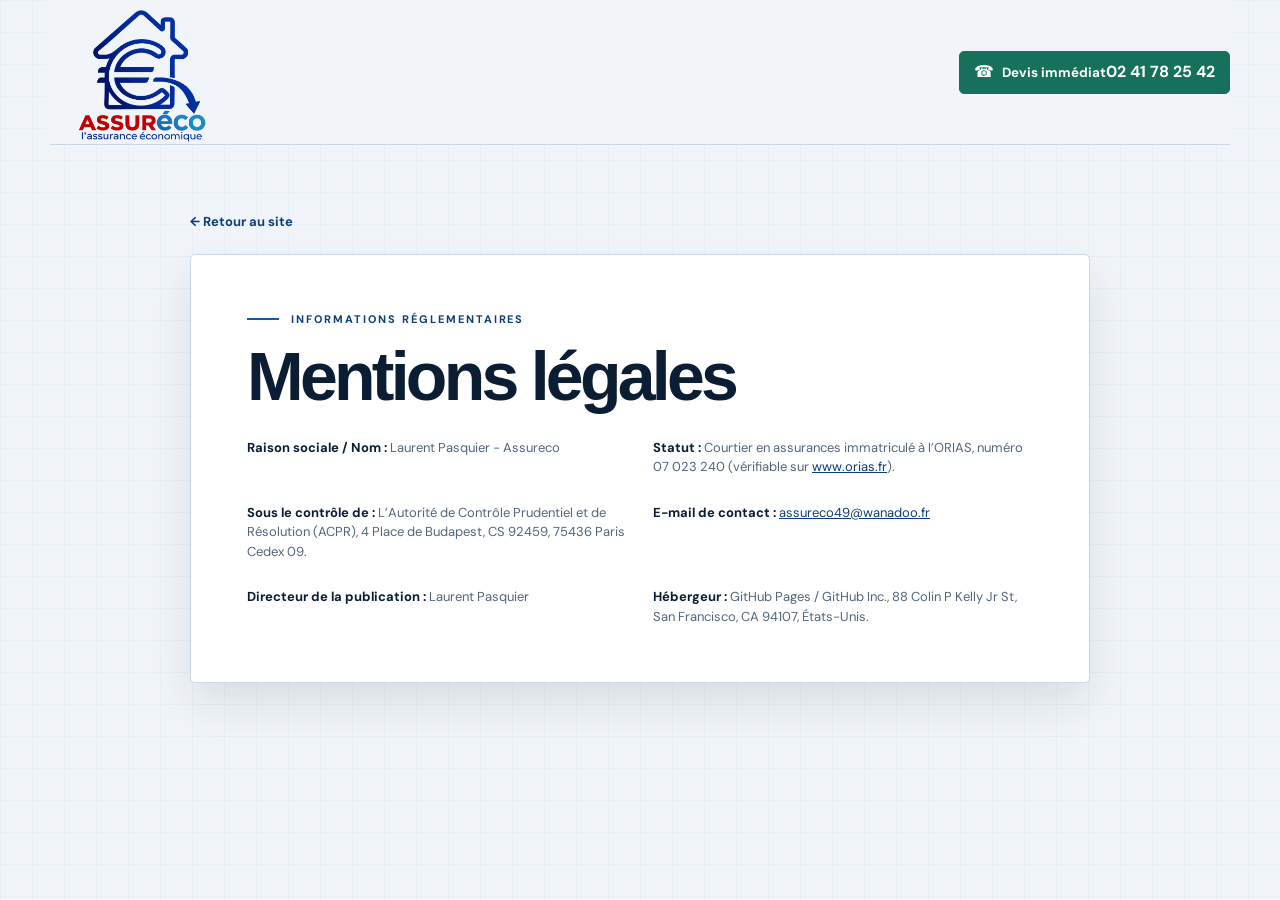
==== commit 7c03b54c: "Restore original Assureco branding" ====
--- a/mentions-legales.html
+++ b/mentions-legales.html
@@ -4,14 +4,14 @@
     <meta charset="UTF-8" />
     <meta name="viewport" content="width=device-width, initial-scale=1.0" />
     <meta name="description" content="Mentions légales d’Assuréco, courtier en assurances indépendant." />
-    <link rel="icon" type="image/png" href="assets/assureco-favicon.png" />
+    <link rel="icon" type="image/png" href="assets/logo-assureco-transparent.png" />
     <title>Mentions légales | Assuréco</title>
     <link rel="stylesheet" href="styles.css" />
     <link rel="stylesheet" href="taste-variant.css" />
   </head>
   <body>
     <header class="site-header">
-      <a class="brand" href="index.html?variant=taste#accueil" aria-label="Assuréco+, retour à l’accueil"><img class="brand-logo" src="assets/assureco-logo-eco-plus.png" alt="Assuréco+ — Courtier en assurance" width="1942" height="809" /></a>
+      <a class="brand" href="index.html?variant=taste#accueil" aria-label="Assuréco, retour à l’accueil"><img class="brand-logo" src="assets/logo-assureco-transparent.png" alt="Assuréco — L’assurance économique" width="1421" height="1107" /></a>
       <a class="header-call" href="tel:+33241782542"><span aria-hidden="true">☎</span><span><small>Devis immédiat</small><strong>02 41 78 25 42</strong></span></a>
     </header>
     <main class="legal-document">
--- a/styles.css
+++ b/styles.css
@@ -70,7 +70,7 @@
 .brand, .footer-brand { display: inline-flex; align-items: center; gap: 10px; text-decoration: none; }
 .brand-logo {
   display: block;
-  width: 240px;
+  width: 185px;
   max-width: 100%;
   height: auto;
 }
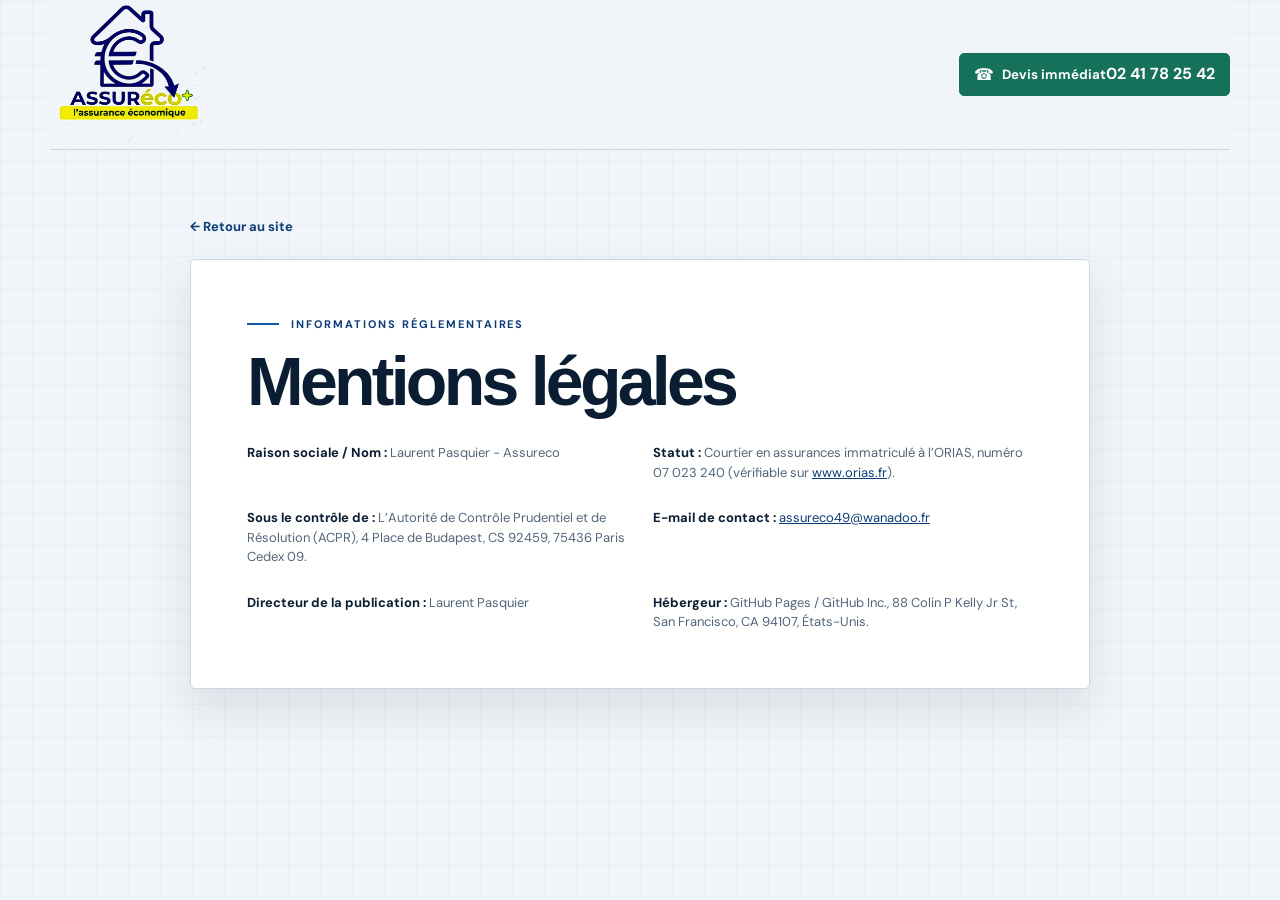
==== commit 202d5fed: "Use the client's updated Assureco logo" ====
--- a/mentions-legales.html
+++ b/mentions-legales.html
@@ -4,14 +4,14 @@
     <meta charset="UTF-8" />
     <meta name="viewport" content="width=device-width, initial-scale=1.0" />
     <meta name="description" content="Mentions légales d’Assuréco, courtier en assurances indépendant." />
-    <link rel="icon" type="image/png" href="assets/logo-assureco-transparent.png" />
+    <link rel="icon" type="image/png" href="assets/logo-assureco-client.png" />
     <title>Mentions légales | Assuréco</title>
     <link rel="stylesheet" href="styles.css" />
     <link rel="stylesheet" href="taste-variant.css" />
   </head>
   <body>
     <header class="site-header">
-      <a class="brand" href="index.html?variant=taste#accueil" aria-label="Assuréco, retour à l’accueil"><img class="brand-logo" src="assets/logo-assureco-transparent.png" alt="Assuréco — L’assurance économique" width="1421" height="1107" /></a>
+      <a class="brand" href="index.html?variant=taste#accueil" aria-label="Assuréco éco+, retour à l’accueil"><img class="brand-logo" src="assets/logo-assureco-client.png" alt="Assuréco éco+ — L’assurance économique" width="634" height="592" /></a>
       <a class="header-call" href="tel:+33241782542"><span aria-hidden="true">☎</span><span><small>Devis immédiat</small><strong>02 41 78 25 42</strong></span></a>
     </header>
     <main class="legal-document">
--- a/styles.css
+++ b/styles.css
@@ -70,7 +70,7 @@
 .brand, .footer-brand { display: inline-flex; align-items: center; gap: 10px; text-decoration: none; }
 .brand-logo {
   display: block;
-  width: 185px;
+  width: 160px;
   max-width: 100%;
   height: auto;
 }
@@ -245,7 +245,7 @@
   .site-header { min-height: 72px; gap: 10px; }
   .main-nav { display: none; }
   .header-call { padding: 9px 10px; font-size: 12px; }
-  .brand-logo { width: 172px; }
+  .brand-logo { width: 148px; }
   .hero { padding: 42px 0 42px; }
   h1 { font-size: clamp(46px, 15vw, 68px); }
   .hero-lead { font-size: 18px; }
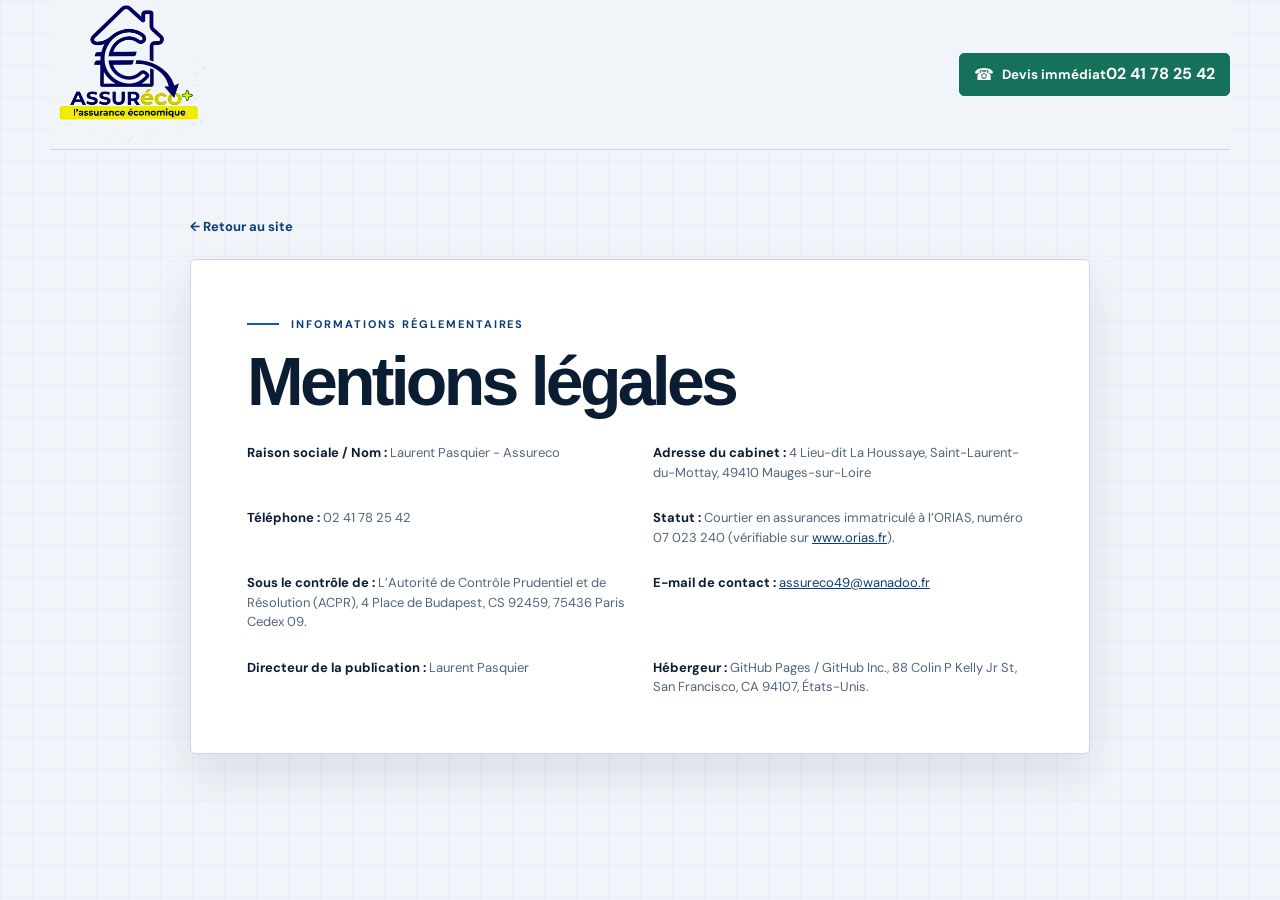
==== commit d14252a7: "Update mentions-legales.html" ====
--- a/mentions-legales.html
+++ b/mentions-legales.html
@@ -3,7 +3,7 @@
   <head>
     <meta charset="UTF-8" />
     <meta name="viewport" content="width=device-width, initial-scale=1.0" />
-    <meta name="description" content="Mentions légales d’Assuréco, courtier en assurances indépendant." />
+    <meta name="description" content="Mentions légales d’Assuréco, courtier en assurances à Mauges-sur-Loire (49)." />
     <link rel="icon" type="image/png" href="assets/logo-assureco-client.png" />
     <title>Mentions légales | Assuréco</title>
     <link rel="stylesheet" href="styles.css" />
@@ -21,6 +21,8 @@
         <h1>Mentions légales</h1>
         <div class="legal-content">
           <p><strong>Raison sociale / Nom :</strong> Laurent Pasquier - Assureco</p>
+          <p><strong>Adresse du cabinet :</strong> 4 Lieu-dit La Houssaye, Saint-Laurent-du-Mottay, 49410 Mauges-sur-Loire</p>
+          <p><strong>Téléphone :</strong> 02 41 78 25 42</p>
           <p><strong>Statut :</strong> Courtier en assurances immatriculé à l’ORIAS, numéro 07 023 240 (vérifiable sur <a href="https://www.orias.fr" target="_blank" rel="noreferrer">www.orias.fr</a>).</p>
           <p><strong>Sous le contrôle de :</strong> L’Autorité de Contrôle Prudentiel et de Résolution (ACPR), 4 Place de Budapest, CS 92459, 75436 Paris Cedex 09.</p>
           <p><strong>E-mail de contact :</strong> <a href="mailto:assureco49@wanadoo.fr">assureco49@wanadoo.fr</a></p>
--- a/styles.css
+++ b/styles.css
@@ -166,6 +166,19 @@
 .field input:focus, .field select:focus, .field textarea:focus { border-color: var(--blue); outline: 3px solid rgba(45,91,255,0.12); }
 .field input[aria-invalid="true"], .field select[aria-invalid="true"], .field textarea[aria-invalid="true"] { border-color: #b42318; }
 .field-error { min-height: 16px; color: #b42318; font-size: 11px; }
+.field-help { margin: 0; color: var(--muted); font-size: 12px; line-height: 1.55; }
+.attachment-field { display: grid; gap: 9px; margin-top: 22px; }
+.attachment-heading { display: inline-flex; align-items: center; gap: 8px; color: var(--ink-soft); font-size: 13px; font-weight: 700; }
+.attachment-dropzone { display: grid; gap: 10px; padding: 17px; border: 1px dashed #9cadd1; border-radius: 9px; background: #f8fafc; }
+.attachment-dropzone.is-dragover, .attachment-dropzone:focus-within { border-color: var(--blue); outline: 3px solid rgba(45,91,255,0.12); }
+.attachment-instructions, .attachment-help, .attachment-limits { margin: 0; color: var(--muted); font-size: 12px; line-height: 1.5; }
+.attachment-dropzone input[type="file"] { width: 100%; max-width: 100%; color: var(--ink-soft); font-size: 12px; }
+.attachment-dropzone input[type="file"]::file-selector-button { margin-right: 10px; padding: 8px 11px; border: 1px solid var(--line); border-radius: 6px; background: var(--white); color: var(--ink); font: inherit; font-weight: 700; cursor: pointer; }
+.attachment-file-list { display: grid; gap: 4px; padding-left: 18px; margin: 0; color: var(--ink-soft); font-size: 12px; overflow-wrap: anywhere; }
+.attachment-error:empty, .attachment-file-list:empty { display: none; }
+.contact-form .attachment-heading, .callback-form .attachment-heading { color: rgba(255,255,255,0.9); }
+.contact-form .attachment-limits, .contact-form .attachment-file-list, .callback-form .attachment-limits, .callback-form .attachment-file-list { color: rgba(255,255,255,0.68); }
+.contact-form .attachment-error, .callback-form .attachment-error { color: #fecaca; }
 .form-privacy { margin: 8px 0 18px; color: var(--muted); font-size: 11px; }
 .form-privacy a { color: var(--blue-dark); }
 .form-status { min-height: 0; margin: 0 0 14px; border-radius: 10px; font-size: 13px; }
